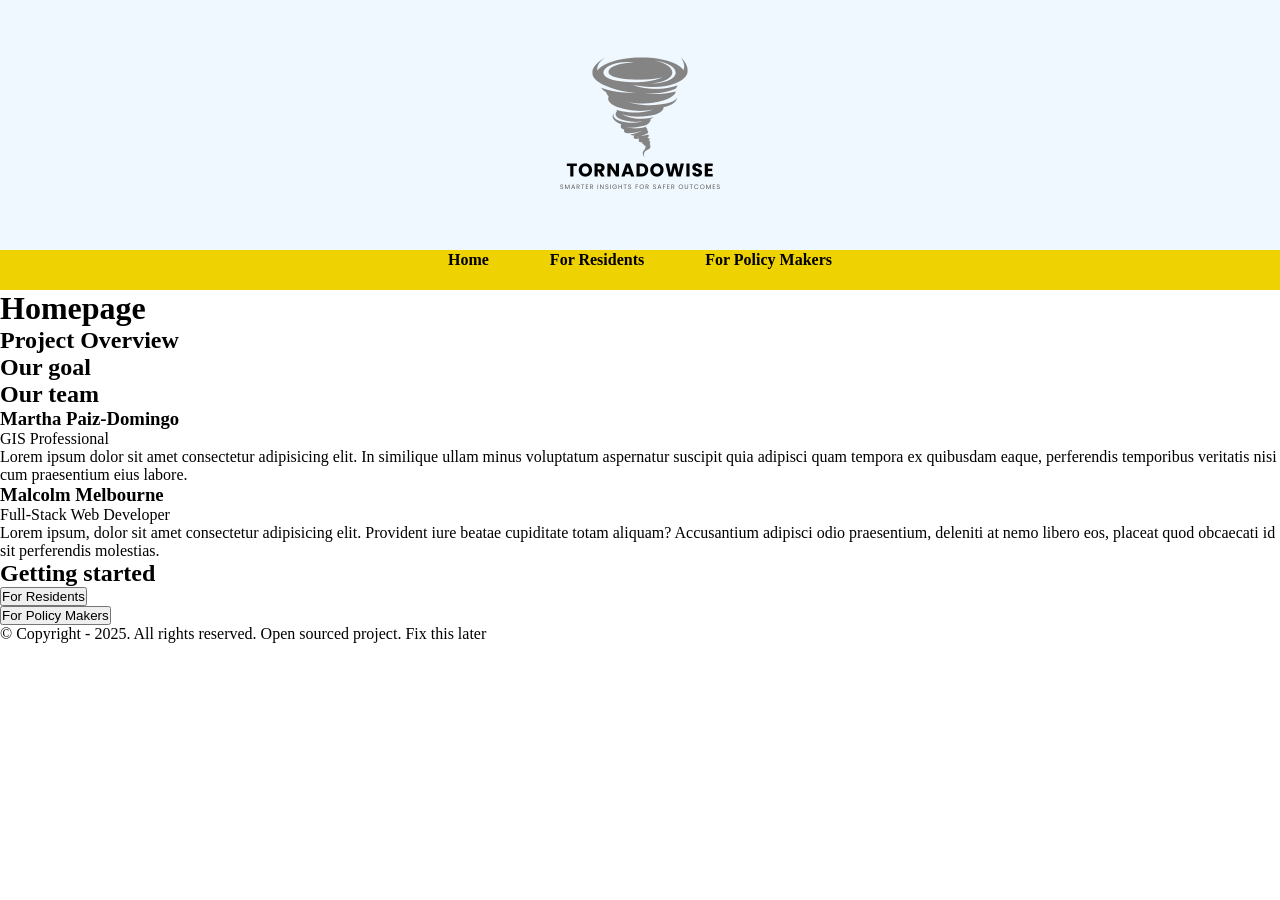
==== public/index.html @ 48fe29e8 "Main website and server is up. Current work is on designing and building the UI" ====
<!DOCTYPE html>
<html lang="en">
    <head>
        <meta charset="UTF-8" />
        <meta name="viewport" content="width=device-width, initial-scale=1.0" />
        <title>TornadoWise - Geo.ca Hackathon Project</title>
        <link rel="stylesheet" href="css/base.css" />
        <link rel="stylesheet" href="css/style.css" />
        <link rel="stylesheet" href="css/queries.css" />
    </head>

    <body>
        <header>
            <img class="logo" src="images/logo.png" alt="Tornado Wise Logo" />
            <nav>
                <ul class="nav-container">
                    <li class="list-item"><a href="index.html">Home</a></li>
                    <li class="list-item"><a href="residents.html">For Residents</a></li>
                    <li class="list-item"><a href="policymakers.html">For Policy Makers</a></li>
                </ul>
            </nav>
        </header>
        <main>
            <h1>Homepage</h1>

            <article>
                <h2>Project Overview</h2>
                <section></section>
            </article>
            <article>
                <h2>Our goal</h2>
                <section></section>
            </article>
            <article>
                <h2>Our team</h2>
                <section>
                    <h3>Martha Paiz-Domingo</h3>
                    <span>GIS Professional</span>
                    <p>Lorem ipsum dolor sit amet consectetur adipisicing elit. In similique ullam minus voluptatum aspernatur suscipit quia adipisci quam tempora ex quibusdam eaque, perferendis temporibus veritatis nisi cum praesentium eius labore.</p>
                </section>
                <section>
                    <h3>Malcolm Melbourne</h3>
                    <span>Full-Stack Web Developer</span>
                    <p>Lorem ipsum, dolor sit amet consectetur adipisicing elit. Provident iure beatae cupiditate totam aliquam? Accusantium adipisci odio praesentium, deleniti at nemo libero eos, placeat quod obcaecati id sit perferendis molestias.</p>
                </section>
            </article>
            <article>
                <h2>Getting started</h2>
                <section>
                    <div class="forResidents">
                        <button type="button" onclick="location.href='residents.html'">For Residents</button>
                    </div>
                    <div class="forPolicy">
                        <button type="button" onclick="location.href='policymakers.html'">For Policy Makers</button>
                    </div>
                </section>
            </article>
        </main>
        <footer>
            <div class="copyright">
                <span id="copyright-text"> &copy; Copyright - 2025. All rights reserved. Open sourced project. Fix this later</span>
            </div>
        </footer>
    </body>
</html>
---- public/css/base.css ----
* {
    margin: 0;
    padding: 0;
}

header {
    display: flex;
    flex-direction: column;
    background-color: aliceblue;
}

nav {
    display: flex;
    justify-content: center;
}
---- public/css/style.css ----
.logo {
    display: block;
    margin: auto;
    max-height: 250px;
    max-width:  250px;
}
.nav-container {
    display: flex;
    height: 40px;
    background-color: #eed202;
    justify-content: space-between;
    width:100%;
    padding-left: 35%;
    padding-right: 35%;
}
.list-item {
    display: block;
    height: inherit;
}

.list-item a {
    color: #000000;
    text-decoration: none;
    font-weight:bold;
    vertical-align: middle;
}

.list-item:hover {
    height: 100%;
    background-color: #fff081;
}

.list-item a:hover {
    text-decoration: underline;
}
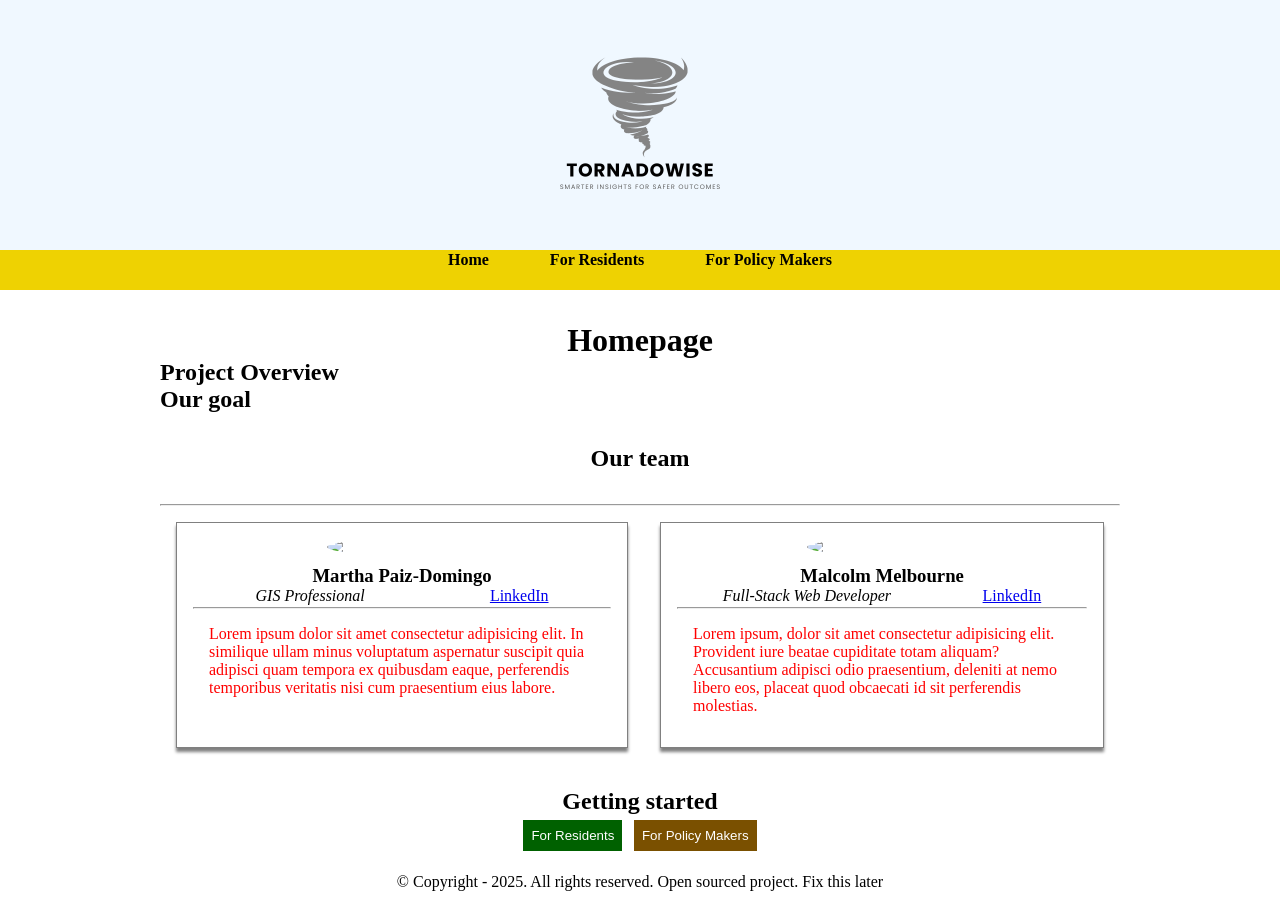
==== commit 287fa11d: "updated staff cards, getting started" ====
--- a/public/index.html
+++ b/public/index.html
@@ -31,29 +31,47 @@
                 <h2>Our goal</h2>
                 <section></section>
             </article>
-            <article>
+            <article class="theTeam">
                 <h2>Our team</h2>
-                <section>
-                    <h3>Martha Paiz-Domingo</h3>
-                    <span>GIS Professional</span>
-                    <p>Lorem ipsum dolor sit amet consectetur adipisicing elit. In similique ullam minus voluptatum aspernatur suscipit quia adipisci quam tempora ex quibusdam eaque, perferendis temporibus veritatis nisi cum praesentium eius labore.</p>
-                </section>
-                <section>
-                    <h3>Malcolm Melbourne</h3>
-                    <span>Full-Stack Web Developer</span>
-                    <p>Lorem ipsum, dolor sit amet consectetur adipisicing elit. Provident iure beatae cupiditate totam aliquam? Accusantium adipisci odio praesentium, deleniti at nemo libero eos, placeat quod obcaecati id sit perferendis molestias.</p>
-                </section>
+                <hr />
+                <div class="team-container">
+                    <section>
+                        <div class="team-card-header">
+                            <img src="https://media.licdn.com/dms/image/v2/C5103AQGTn7-q7sTLXw/profile-displayphoto-shrink_200_200/profile-displayphoto-shrink_200_200/0/1516855160120?e=1750291200&v=beta&t=JlWhJ2jQzsdHar_4uvSQcbomnqeU8KzxPHmmzC73mvU" />
+                            <h3>Martha Paiz-Domingo</h3>
+                            <div class="team-info">
+                                <span><em>GIS Professional</em></span>
+                                <span><a href="https://www.linkedin.com/in/martha-paiz/">LinkedIn</a></span>
+                            </div>
+                        </div>
+
+                        <hr />
+                        <p>Lorem ipsum dolor sit amet consectetur adipisicing elit. In similique ullam minus voluptatum aspernatur suscipit quia adipisci quam tempora ex quibusdam eaque, perferendis temporibus veritatis nisi cum praesentium eius labore.</p>
+                    </section>
+                    <section>
+                        <div class="team-card-header">
+                            <img src="https://media.licdn.com/dms/image/v2/D5603AQHva1DvEdINZA/profile-displayphoto-shrink_200_200/profile-displayphoto-shrink_200_200/0/1709060361642?e=1750291200&v=beta&t=u4IgfYnFocTd-2cpRjPAkzxeceGeWgDnkrT0zF1A59k" />
+                            <h3>Malcolm Melbourne</h3>
+                            <div class="team-info">
+                                <span><em>Full-Stack Web Developer</em></span>
+                                <span> <a href="https://www.linkedin.com/in/malcolm-melbourne/">LinkedIn</a></span>
+                            </div>
+                        </div>
+
+                        <hr />
+                        <p>Lorem ipsum, dolor sit amet consectetur adipisicing elit. Provident iure beatae cupiditate totam aliquam? Accusantium adipisci odio praesentium, deleniti at nemo libero eos, placeat quod obcaecati id sit perferendis molestias.</p>
+                    </section>
+                </div>
             </article>
-            <article>
-                <h2>Getting started</h2>
-                <section>
-                    <div class="forResidents">
-                        <button type="button" onclick="location.href='residents.html'">For Residents</button>
-                    </div>
-                    <div class="forPolicy">
-                        <button type="button" onclick="location.href='policymakers.html'">For Policy Makers</button>
-                    </div>
-                </section>
+
+            <article class="gt-wrapper">
+                <h2 class="gt-h2">Getting started</h2>
+                <div class="gt-content">
+                    <section class="gt-buttons">
+                        <button class="gt-button gt-residents" type="button" onclick="location.href='residents.html'">For Residents</button>
+                        <button class="gt-button gt-policymakers" type="button" onclick="location.href='policymakers.html'">For Policy Makers</button>
+                    </section>
+                </div>
             </article>
         </main>
         <footer>
--- a/public/css/base.css
+++ b/public/css/base.css
@@ -12,4 +12,21 @@
 nav {
     display: flex;
     justify-content: center;
-}+}
+
+main {
+    margin: 2rem 10rem 0 10rem;
+}
+
+article {
+    /* border: 1px solid black; */
+}
+
+h1 {
+    text-align: center;
+}
+
+h3 {
+    text-align: center;
+}
+
--- a/public/css/style.css
+++ b/public/css/style.css
@@ -34,6 +34,83 @@
     text-decoration: underline;
 }
 
+.theTeam {
+    margin: 2rem 0 .5rem 0;
+}
+
+.theTeam h2 {
+    text-align: center;
+    margin: 2rem;
+}
+
+.team-container {
+    display: flex;
+}
+
+.team-container section {
+    display: flex;
+    flex-direction: column;
+    margin: 1rem;
+    padding: 1rem;
+    border: 1px solid grey;
+    box-shadow: 0px 4px 3px grey;
+}
+
+.team-container section img {
+    display: block;
+    margin: auto;
+    max-width: 150px;
+    border-radius: 50%;
+    margin-bottom: 0.6rem;
+}
+
+.team-info {
+    display: flex;
+    justify-content: space-around;
+}
+
+.team-container section span {
+    display: block;
+    margin-bottom: 2px;
+} 
+
+.team-container section p {
+    margin: 1rem;
+    color: red;
+} 
+
+.gt-wrapper {
+    margin: 0 1rem 0 1rem;
+    padding: 1rem;
+}
+
+.gt-h2 {
+    text-align: center;
+}
+.gt-content section {
+    display: flex;
+    justify-content: center;
+}
+
+.gt-button {
+    padding: .5rem;
+    margin: .3rem;
+    border: 1px solid #FFF;
+    color: white;
+}
+
+.gt-residents {
+    background-color: #006100;
+}
+
+.gt-policymakers {
+    background-color: #7A5000;
+}
+
+
+.copyright {
+    text-align: center;
+}
 
 
 
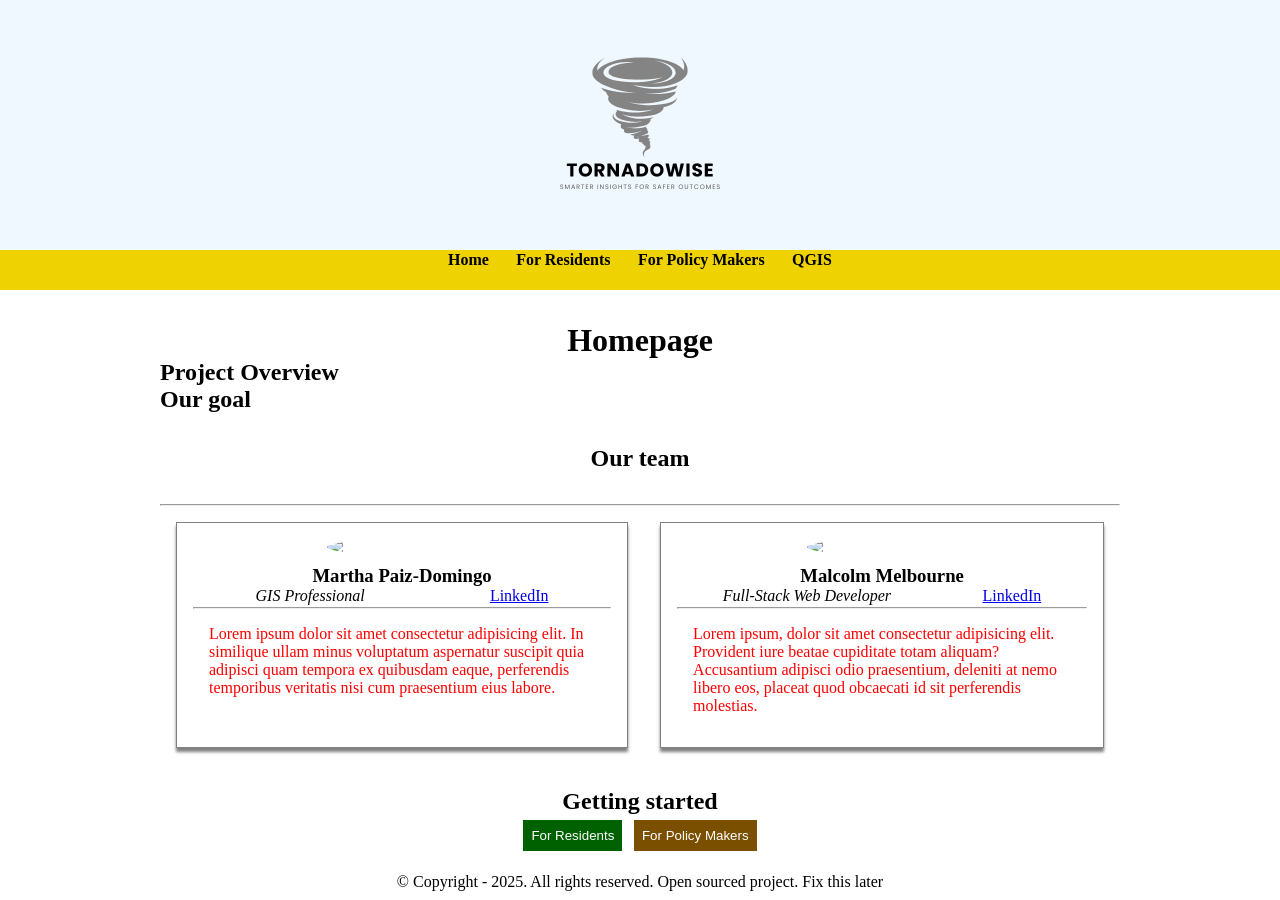
==== commit da1a878b: "Add QGIS section and update dependencies; include new images and styles" ====
--- a/public/index.html
+++ b/public/index.html
@@ -17,6 +17,7 @@
                     <li class="list-item"><a href="index.html">Home</a></li>
                     <li class="list-item"><a href="residents.html">For Residents</a></li>
                     <li class="list-item"><a href="policymakers.html">For Policy Makers</a></li>
+                    <li class="list-item"><a href="qgis/">QGIS</a></li>
                 </ul>
             </nav>
         </header>
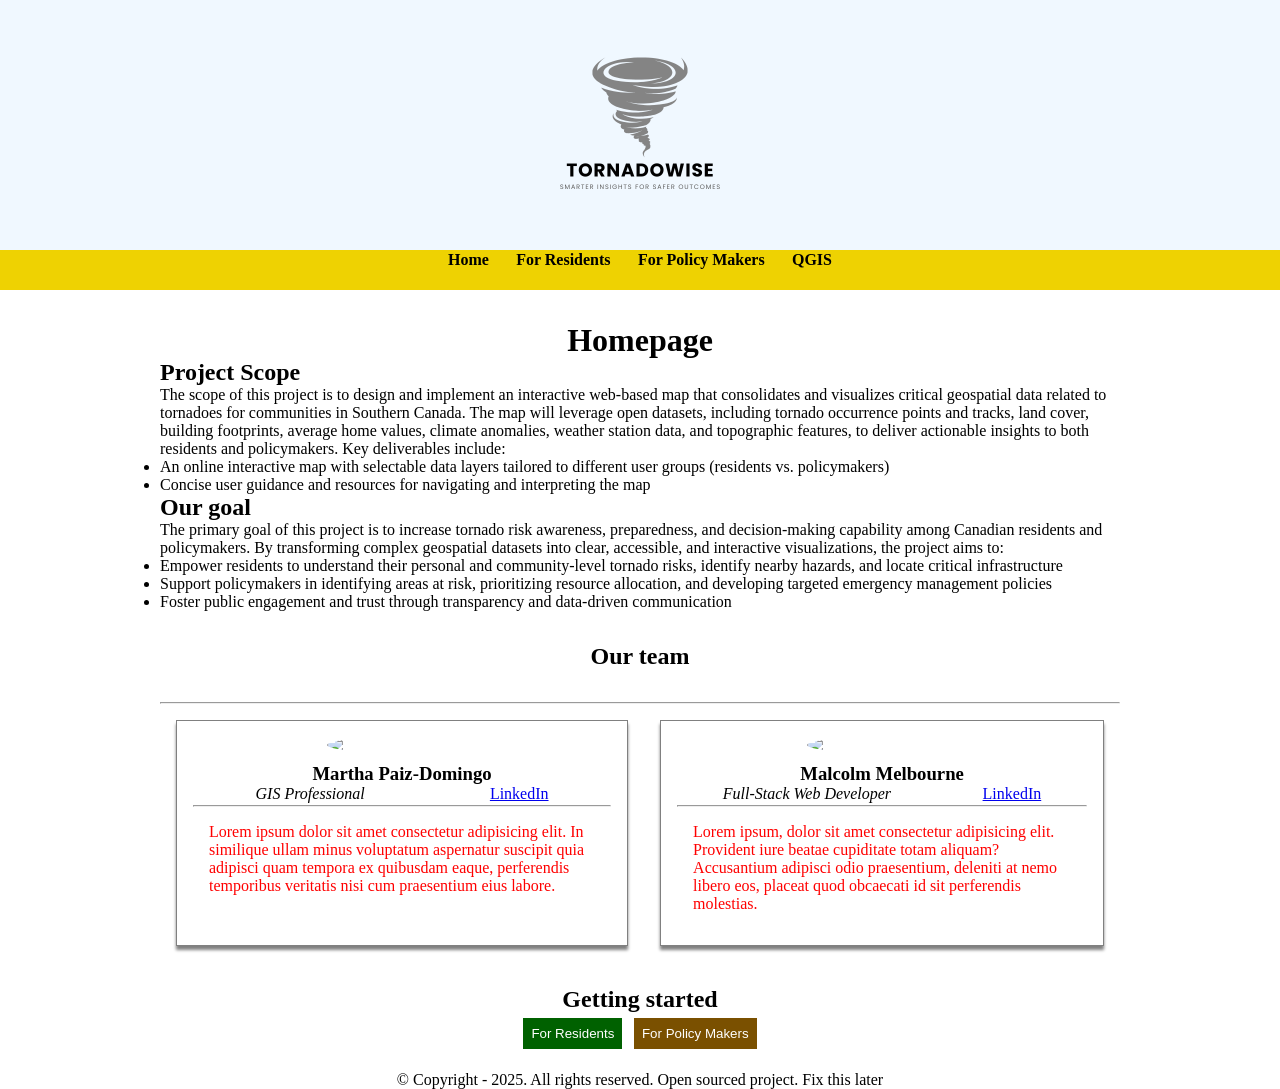
==== commit c4840786: "Legends + website text" ====
--- a/public/index.html
+++ b/public/index.html
@@ -25,12 +25,30 @@
             <h1>Homepage</h1>
 
             <article>
-                <h2>Project Overview</h2>
-                <section></section>
+                <h2>Project Scope</h2>
+                <section>The scope of this project is to design and implement an interactive web-based map that consolidates and visualizes critical
+                     geospatial data related to tornadoes for communities in Southern Canada. The map will leverage open datasets, including tornado 
+                     occurrence points and tracks, land cover, building footprints, average home values, climate anomalies, weather station data, and 
+                     topographic features, to deliver actionable insights to both residents and policymakers.
+                     Key deliverables include:
+                    <ul>
+                        <li>An online interactive map with selectable data layers tailored to different user groups (residents vs. policymakers)</li>
+                        <li>Concise user guidance and resources for navigating and interpreting the map</li>
+                    </ul>
+                    </section>
             </article>
             <article>
                 <h2>Our goal</h2>
-                <section></section>
+                <section>The primary goal of this project is to increase tornado risk awareness, preparedness, and decision-making capability among 
+                    Canadian residents and policymakers. By transforming complex geospatial datasets into clear, accessible, and interactive 
+                    visualizations, the project aims to:
+                    <ul>
+                        <li>Empower residents to understand their personal and community-level tornado risks, identify nearby hazards, and locate critical infrastructure</li>
+                        <li>Support policymakers in identifying areas at risk, prioritizing resource allocation, and developing targeted emergency management policies</li>
+                        <li>Foster public engagement and trust through transparency and data-driven communication
+                        </li>
+                    </ul>
+                </section>
             </article>
             <article class="theTeam">
                 <h2>Our team</h2>
@@ -80,5 +98,9 @@
                 <span id="copyright-text"> &copy; Copyright - 2025. All rights reserved. Open sourced project. Fix this later</span>
             </div>
         </footer>
+
+        <script>
+
+        </script>
     </body>
 </html>
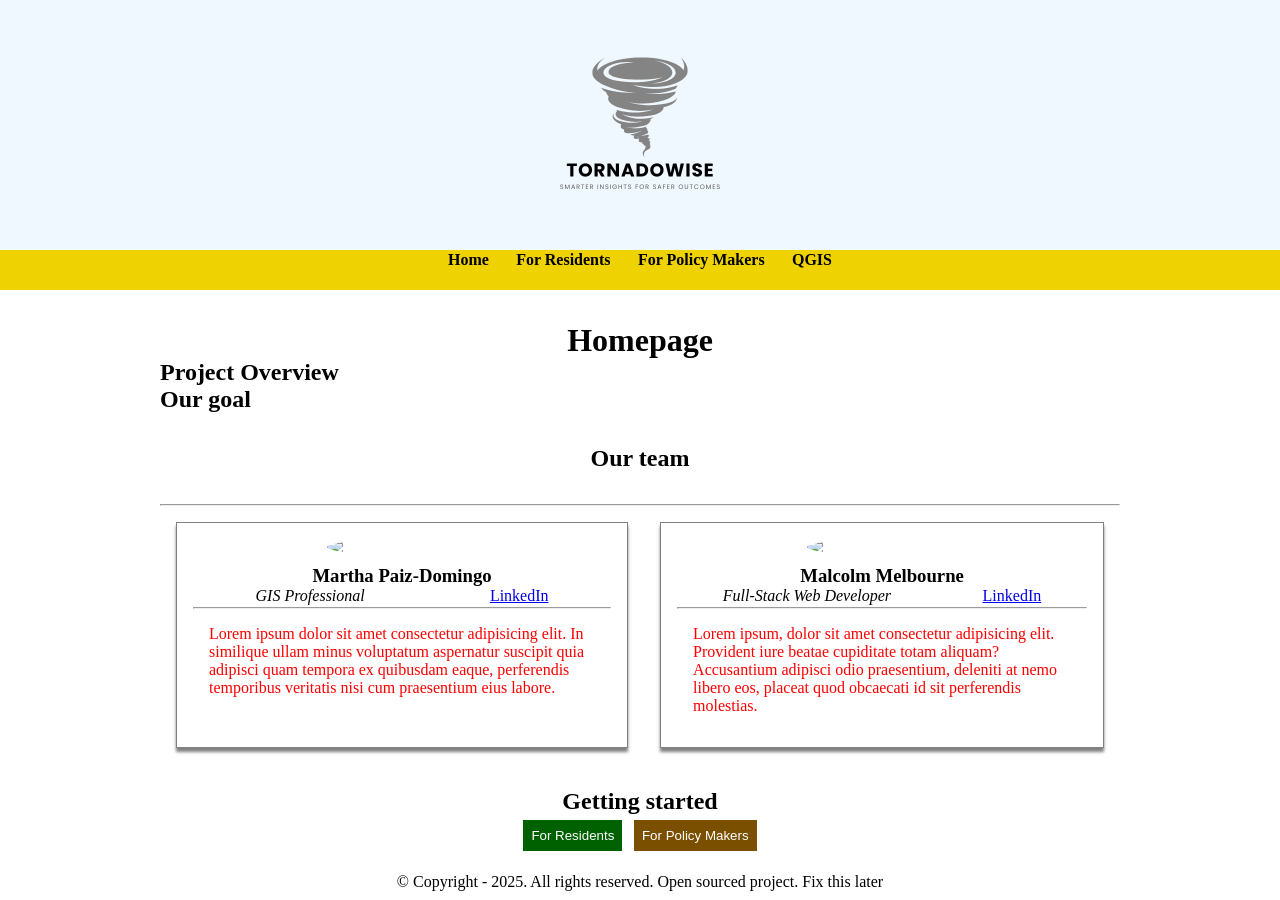
==== commit 1952b0d4: "Updated file" ====
--- a/public/index.html
+++ b/public/index.html
@@ -25,30 +25,12 @@
             <h1>Homepage</h1>
 
             <article>
-                <h2>Project Scope</h2>
-                <section>The scope of this project is to design and implement an interactive web-based map that consolidates and visualizes critical
-                     geospatial data related to tornadoes for communities in Southern Canada. The map will leverage open datasets, including tornado 
-                     occurrence points and tracks, land cover, building footprints, average home values, climate anomalies, weather station data, and 
-                     topographic features, to deliver actionable insights to both residents and policymakers.
-                     Key deliverables include:
-                    <ul>
-                        <li>An online interactive map with selectable data layers tailored to different user groups (residents vs. policymakers)</li>
-                        <li>Concise user guidance and resources for navigating and interpreting the map</li>
-                    </ul>
-                    </section>
+                <h2>Project Overview</h2>
+                <section></section>
             </article>
             <article>
                 <h2>Our goal</h2>
-                <section>The primary goal of this project is to increase tornado risk awareness, preparedness, and decision-making capability among 
-                    Canadian residents and policymakers. By transforming complex geospatial datasets into clear, accessible, and interactive 
-                    visualizations, the project aims to:
-                    <ul>
-                        <li>Empower residents to understand their personal and community-level tornado risks, identify nearby hazards, and locate critical infrastructure</li>
-                        <li>Support policymakers in identifying areas at risk, prioritizing resource allocation, and developing targeted emergency management policies</li>
-                        <li>Foster public engagement and trust through transparency and data-driven communication
-                        </li>
-                    </ul>
-                </section>
+                <section></section>
             </article>
             <article class="theTeam">
                 <h2>Our team</h2>
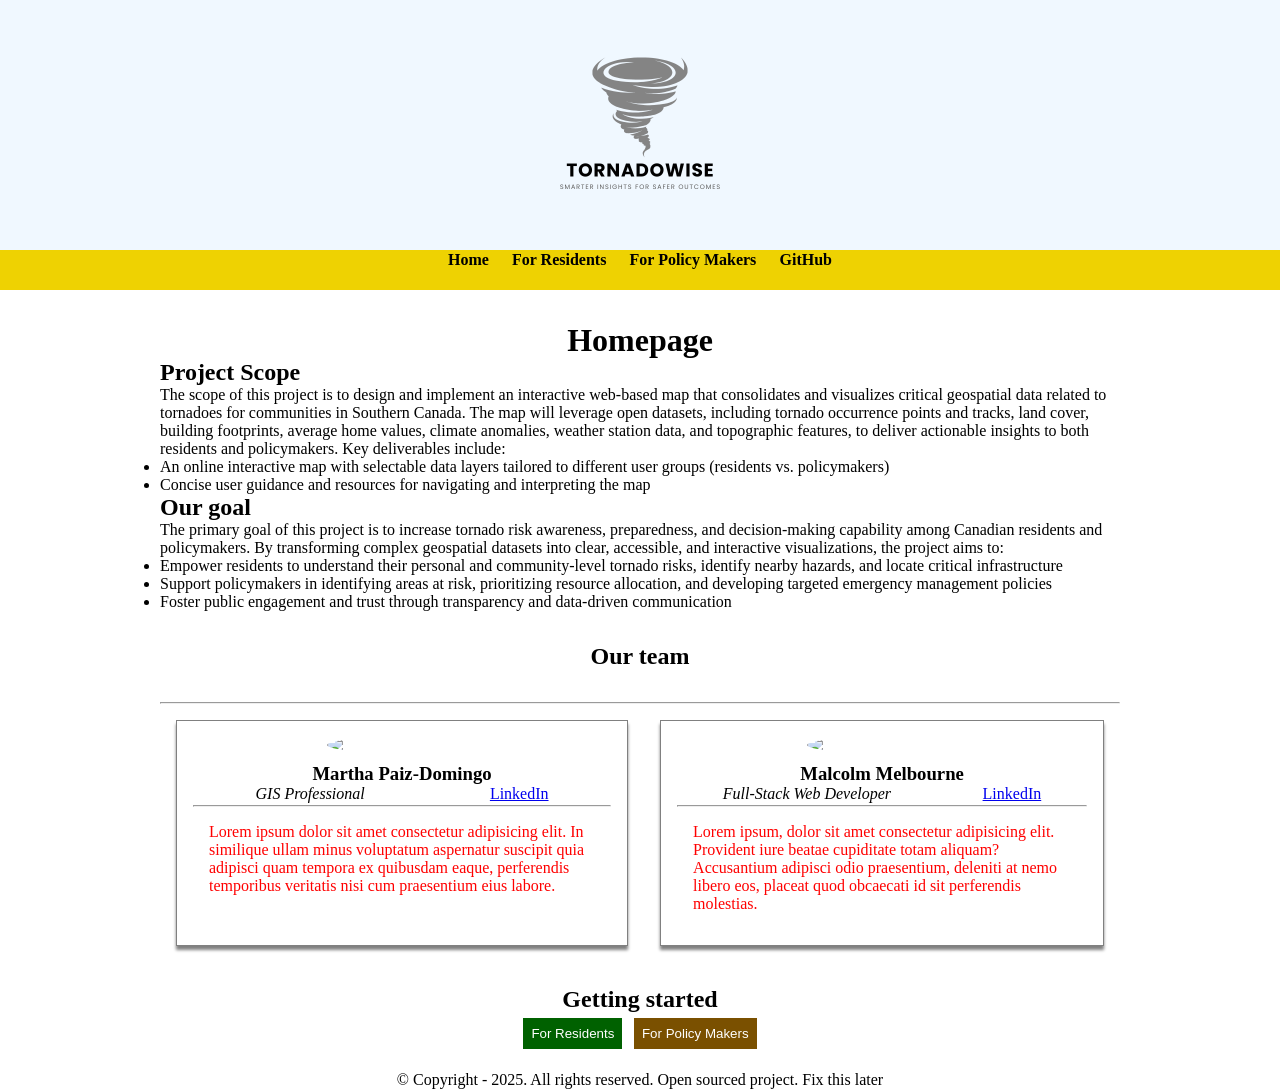
==== commit 73c6c841: "Final touches" ====
--- a/public/index.html
+++ b/public/index.html
@@ -17,7 +17,7 @@
                     <li class="list-item"><a href="index.html">Home</a></li>
                     <li class="list-item"><a href="residents.html">For Residents</a></li>
                     <li class="list-item"><a href="policymakers.html">For Policy Makers</a></li>
-                    <li class="list-item"><a href="qgis/">QGIS</a></li>
+                    <li class="list-item"><a href="https://github.com/TornadoWise/TornadoWise/tree/main">GitHub</a></li>
                 </ul>
             </nav>
         </header>
@@ -25,12 +25,30 @@
             <h1>Homepage</h1>
 
             <article>
-                <h2>Project Overview</h2>
-                <section></section>
+                <h2>Project Scope</h2>
+                <section>The scope of this project is to design and implement an interactive web-based map that consolidates and visualizes critical
+                     geospatial data related to tornadoes for communities in Southern Canada. The map will leverage open datasets, including tornado 
+                     occurrence points and tracks, land cover, building footprints, average home values, climate anomalies, weather station data, and 
+                     topographic features, to deliver actionable insights to both residents and policymakers.
+                     Key deliverables include:
+                    <ul>
+                        <li>An online interactive map with selectable data layers tailored to different user groups (residents vs. policymakers)</li>
+                        <li>Concise user guidance and resources for navigating and interpreting the map</li>
+                    </ul>
+                    </section>
             </article>
             <article>
                 <h2>Our goal</h2>
-                <section></section>
+                <section>The primary goal of this project is to increase tornado risk awareness, preparedness, and decision-making capability among 
+                    Canadian residents and policymakers. By transforming complex geospatial datasets into clear, accessible, and interactive 
+                    visualizations, the project aims to:
+                    <ul>
+                        <li>Empower residents to understand their personal and community-level tornado risks, identify nearby hazards, and locate critical infrastructure</li>
+                        <li>Support policymakers in identifying areas at risk, prioritizing resource allocation, and developing targeted emergency management policies</li>
+                        <li>Foster public engagement and trust through transparency and data-driven communication
+                        </li>
+                    </ul>
+                </section>
             </article>
             <article class="theTeam">
                 <h2>Our team</h2>
@@ -81,8 +99,6 @@
             </div>
         </footer>
 
-        <script>
-
-        </script>
+        <script></script>
     </body>
 </html>
--- a/public/css/style.css
+++ b/public/css/style.css
@@ -2,14 +2,14 @@
     display: block;
     margin: auto;
     max-height: 250px;
-    max-width:  250px;
+    max-width: 250px;
 }
 .nav-container {
     display: flex;
     height: 40px;
     background-color: #eed202;
     justify-content: space-between;
-    width:100%;
+    width: 100%;
     padding-left: 35%;
     padding-right: 35%;
 }
@@ -21,7 +21,7 @@
 .list-item a {
     color: #000000;
     text-decoration: none;
-    font-weight:bold;
+    font-weight: bold;
     vertical-align: middle;
 }
 
@@ -35,7 +35,7 @@
 }
 
 .theTeam {
-    margin: 2rem 0 .5rem 0;
+    margin: 2rem 0 0.5rem 0;
 }
 
 .theTeam h2 {
@@ -72,12 +72,12 @@
 .team-container section span {
     display: block;
     margin-bottom: 2px;
-} 
+}
 
 .team-container section p {
     margin: 1rem;
     color: red;
-} 
+}
 
 .gt-wrapper {
     margin: 0 1rem 0 1rem;
@@ -93,9 +93,9 @@
 }
 
 .gt-button {
-    padding: .5rem;
-    margin: .3rem;
-    border: 1px solid #FFF;
+    padding: 0.5rem;
+    margin: 0.3rem;
+    border: 1px solid #fff;
     color: white;
 }
 
@@ -104,15 +104,37 @@
 }
 
 .gt-policymakers {
-    background-color: #7A5000;
+    background-color: #7a5000;
 }
-
 
 .copyright {
     text-align: center;
 }
 
+#map {
+    height: 60vh;
+    width: 50vw;
+}
 
+.main-container {
+    display: flex;
+    justify-content: center;
+}
 
+.search {
+    display: flex;
+    flex-direction: column;
+    text-align: center;
+    padding: 1rem;
+}
 
+.searchControls {
+    display: flex;
+    justify-content: space-around;
+    margin-top: 0.2rem;
+    margin-bottom: 0.2rem;
+}
 
+#results {
+    background-color: lightgrey;
+}
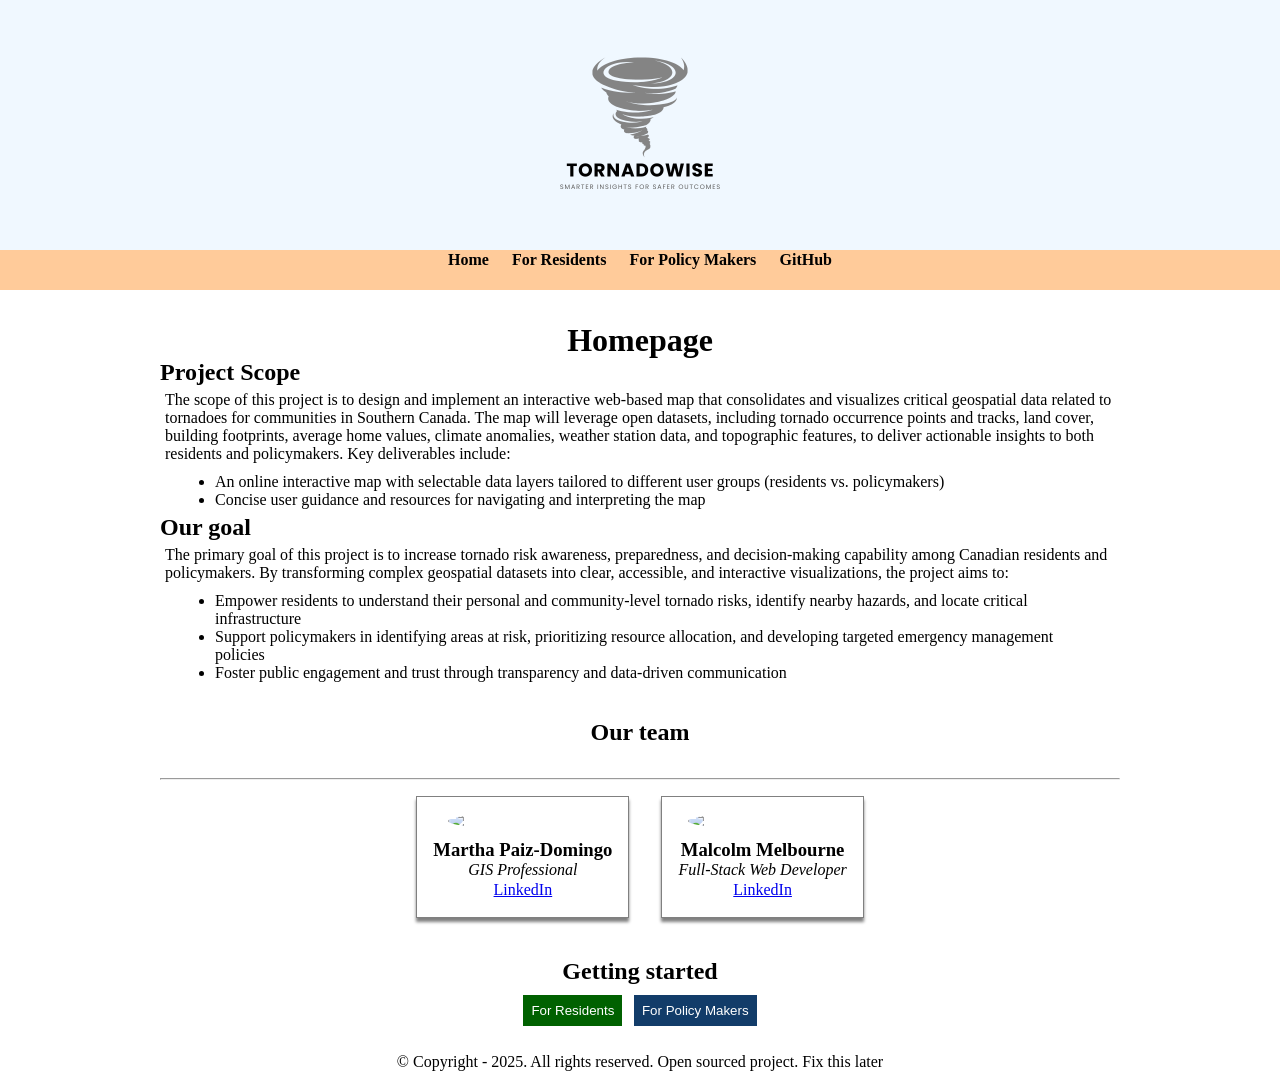
==== commit 8d083265: "test" ====
--- a/public/index.html
+++ b/public/index.html
@@ -26,27 +26,22 @@
 
             <article>
                 <h2>Project Scope</h2>
-                <section>The scope of this project is to design and implement an interactive web-based map that consolidates and visualizes critical
-                     geospatial data related to tornadoes for communities in Southern Canada. The map will leverage open datasets, including tornado 
-                     occurrence points and tracks, land cover, building footprints, average home values, climate anomalies, weather station data, and 
-                     topographic features, to deliver actionable insights to both residents and policymakers.
-                     Key deliverables include:
-                    <ul>
+                <section class="projectPara">
+                    The scope of this project is to design and implement an interactive web-based map that consolidates and visualizes critical geospatial data related to tornadoes for communities in Southern Canada. The map will leverage open datasets, including tornado occurrence points and tracks, land cover, building footprints, average home values, climate anomalies, weather station data, and topographic features, to deliver actionable insights to both residents and policymakers. Key deliverables include:
+                    <ul class="projectScopes">
                         <li>An online interactive map with selectable data layers tailored to different user groups (residents vs. policymakers)</li>
                         <li>Concise user guidance and resources for navigating and interpreting the map</li>
                     </ul>
-                    </section>
+                </section>
             </article>
             <article>
                 <h2>Our goal</h2>
-                <section>The primary goal of this project is to increase tornado risk awareness, preparedness, and decision-making capability among 
-                    Canadian residents and policymakers. By transforming complex geospatial datasets into clear, accessible, and interactive 
-                    visualizations, the project aims to:
-                    <ul>
+                <section class="goalPara">
+                    The primary goal of this project is to increase tornado risk awareness, preparedness, and decision-making capability among Canadian residents and policymakers. By transforming complex geospatial datasets into clear, accessible, and interactive visualizations, the project aims to:
+                    <ul class="goalPoints">
                         <li>Empower residents to understand their personal and community-level tornado risks, identify nearby hazards, and locate critical infrastructure</li>
                         <li>Support policymakers in identifying areas at risk, prioritizing resource allocation, and developing targeted emergency management policies</li>
-                        <li>Foster public engagement and trust through transparency and data-driven communication
-                        </li>
+                        <li>Foster public engagement and trust through transparency and data-driven communication</li>
                     </ul>
                 </section>
             </article>
@@ -63,9 +58,6 @@
                                 <span><a href="https://www.linkedin.com/in/martha-paiz/">LinkedIn</a></span>
                             </div>
                         </div>
-
-                        <hr />
-                        <p>Lorem ipsum dolor sit amet consectetur adipisicing elit. In similique ullam minus voluptatum aspernatur suscipit quia adipisci quam tempora ex quibusdam eaque, perferendis temporibus veritatis nisi cum praesentium eius labore.</p>
                     </section>
                     <section>
                         <div class="team-card-header">
@@ -76,9 +68,6 @@
                                 <span> <a href="https://www.linkedin.com/in/malcolm-melbourne/">LinkedIn</a></span>
                             </div>
                         </div>
-
-                        <hr />
-                        <p>Lorem ipsum, dolor sit amet consectetur adipisicing elit. Provident iure beatae cupiditate totam aliquam? Accusantium adipisci odio praesentium, deleniti at nemo libero eos, placeat quod obcaecati id sit perferendis molestias.</p>
                     </section>
                 </div>
             </article>
--- a/public/css/style.css
+++ b/public/css/style.css
@@ -7,7 +7,7 @@
 .nav-container {
     display: flex;
     height: 40px;
-    background-color: #eed202;
+    background-color: #ffcb9a;
     justify-content: space-between;
     width: 100%;
     padding-left: 35%;
@@ -27,11 +27,16 @@
 
 .list-item:hover {
     height: 100%;
-    background-color: #fff081;
+    background-color: #d9b08c;
 }
 
 .list-item a:hover {
     text-decoration: underline;
+}
+
+section {
+    text-align: center;
+    padding: 5px;
 }
 
 .theTeam {
@@ -45,6 +50,7 @@
 
 .team-container {
     display: flex;
+    justify-content: center;
 }
 
 .team-container section {
@@ -66,6 +72,7 @@
 
 .team-info {
     display: flex;
+    flex-direction: column;
     justify-content: space-around;
 }
 
@@ -74,10 +81,10 @@
     margin-bottom: 2px;
 }
 
-.team-container section p {
+/* .team-container section p {
     margin: 1rem;
     color: red;
-}
+}  */
 
 .gt-wrapper {
     margin: 0 1rem 0 1rem;
@@ -104,7 +111,7 @@
 }
 
 .gt-policymakers {
-    background-color: #7a5000;
+    background-color: #123c69;
 }
 
 .copyright {
@@ -138,3 +145,16 @@
 #results {
     background-color: lightgrey;
 }
+
+.goalPoints,
+.projectScopes {
+    margin-top: 10px;
+    padding-left: 50px;
+    padding-right: 50px;
+    text-align: left;
+}
+
+.goalPara,
+.projectPara {
+    text-align: left;
+}
